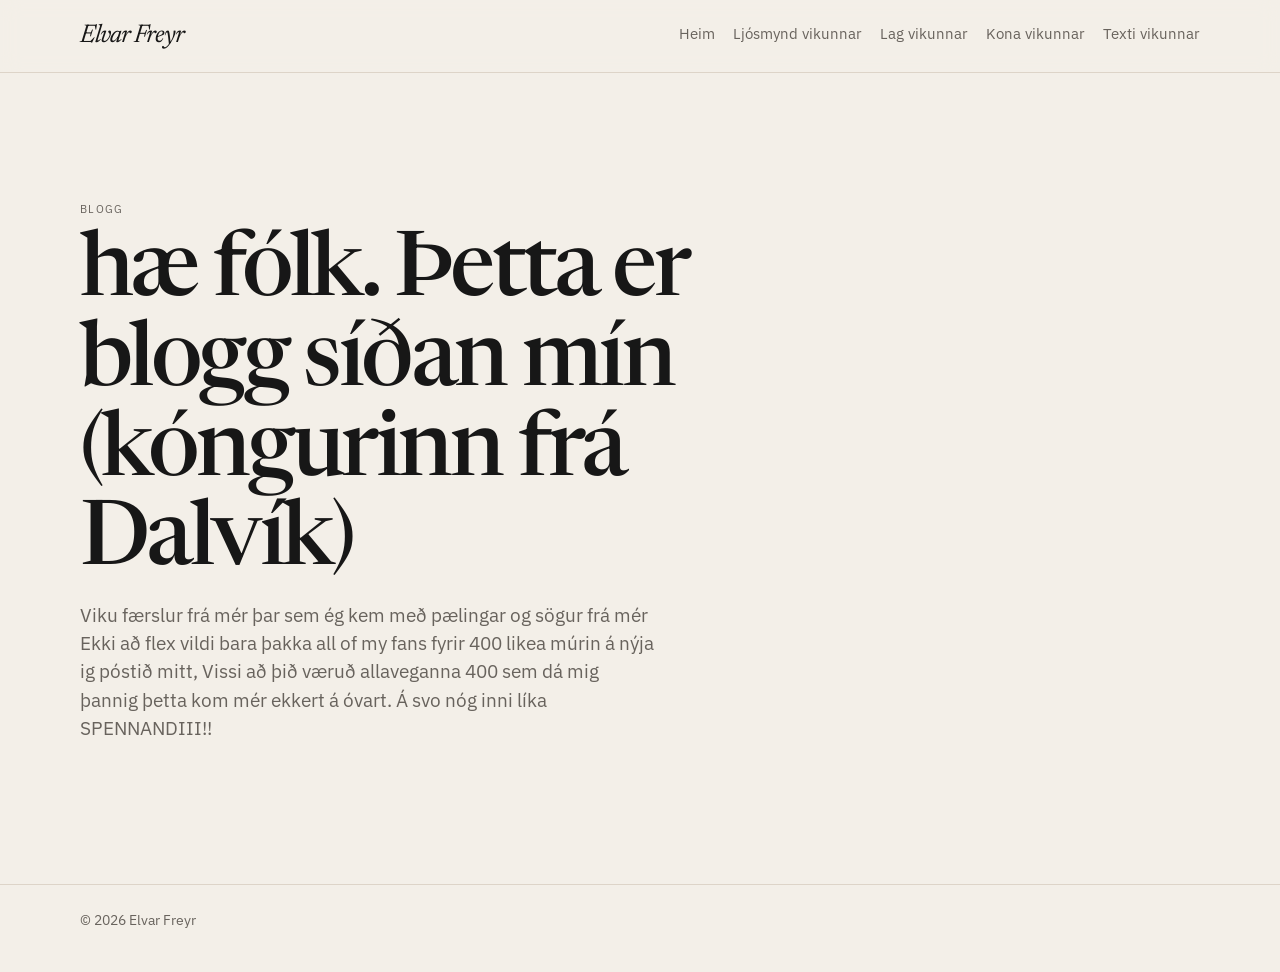
==== home/index.html @ 6b1883f8 "hh" ====
<!DOCTYPE html>
<html lang="is">
  <head>
    <meta charset="UTF-8" />
    <meta name="viewport" content="width=device-width, initial-scale=1.0" />
    <title>Elvar Freyr — Vikublogg</title>
    <link rel="icon" type="image/jpeg" href="../Images/profile.jpg" />
    <link rel="apple-touch-icon" href="../Images/profile.jpg" />
    <link rel="preconnect" href="https://fonts.googleapis.com" />
    <link rel="preconnect" href="https://fonts.gstatic.com" crossorigin />
    <link href="https://fonts.googleapis.com/css2?family=Newsreader:ital,wght@0,400;0,500;1,400;1,500&family=IBM+Plex+Sans:wght@400;500;600;700&display=swap" rel="stylesheet" />
    <link rel="stylesheet" href="../styles.css" />
  </head>
  <body>
    <header class="site-header">
      <div class="container">
        <a class="brand" href="../home/">Elvar Freyr</a>
        <nav class="site-nav" aria-label="Aðalvalmynd">
          <a href="../home/">Heim</a>
          <a href="../ljosmynd-vikunar/">Ljósmynd vikunnar</a>
          <a href="../lag-vikunar/">Lag vikunnar</a>
          <a href="../kona-vikunar/">Kona vikunnar</a>
          <a href="../texti-vikunar/">Texti vikunnar</a>
        </nav>
      </div>
    </header>

    <main class="page-shell">
      <section class="hero">
        <div class="container">
          <div id="homepage-content" class="home-intro"></div>
        </div>
      </section>
    </main>

    <footer class="page-footer">
      <div class="container">© 2026 Elvar Freyr</div>
    </footer>

    <script>
      fetch('../Textar/homepage.txt')
        .then((response) => {
          if (!response.ok) throw new Error('Text file not found');
          return response.text();
        })
        .then((text) => {
          const container = document.getElementById('homepage-content');
          if (!container) return;

          const paragraphs = text
            .split(/\n\s*\n/)
            .map((paragraph) => paragraph.trim())
            .filter(Boolean)
            .map((paragraph) => paragraph.replace(/\n/g, ' '));

          const first = paragraphs[0] || 'Elvar Freyr';
          const second = paragraphs[1] || 'Viku færslur frá mér';

          container.innerHTML = `
            <div class="home-intro-inner">
              <span class="eyebrow">Blogg</span>
              <h1>${first}</h1>
              <p class="lead">${second}</p>
            </div>
          `;
        })
        .catch(() => {
          const container = document.getElementById('homepage-content');
          if (container) container.innerHTML = '<p class="lead">Textinn er ekki tiltækur.</p>';
        });
    </script>
  </body>
</html>
---- styles.css ----
:root {
  --ink: #171717;
  --paper: #f3efe8;
  --panel: #f8f5ef;
  --line: #ddd4c8;
  --muted: #68635d;
  --song: #b46d38;
  --woman: #9d4b59;
  --text: #3d6172;
  --photo: #5c6b3f;
  --shadow: rgba(23, 23, 23, 0.08);
}

* { box-sizing: border-box; }

html { scroll-behavior: smooth; }

body {
  margin: 0;
  font-family: "IBM Plex Sans", Arial, sans-serif;
  background: var(--paper);
  color: var(--ink);
  line-height: 1.6;
}

a { color: inherit; text-decoration: none; }

img { max-width: 100%; display: block; }

.container {
  width: min(1120px, calc(100% - 32px));
  margin: 0 auto;
}

.site-header {
  position: sticky;
  top: 0;
  z-index: 20;
  background: rgba(243, 239, 232, 0.92);
  backdrop-filter: blur(10px);
  border-bottom: 1px solid var(--line);
}

.site-header .container {
  display: flex;
  align-items: center;
  justify-content: space-between;
  min-height: 72px;
  gap: 20px;
}

.brand {
  font-family: "Newsreader", Georgia, serif;
  font-style: italic;
  font-size: clamp(1.4rem, 2vw, 1.8rem);
  letter-spacing: -0.04em;
}

.site-nav {
  display: flex;
  align-items: center;
  gap: 18px;
  flex-wrap: wrap;
  font-size: 0.92rem;
  color: var(--muted);
}

.site-nav a {
  position: relative;
  padding-bottom: 4px;
}

.site-nav a::after {
  content: "";
  position: absolute;
  left: 0;
  bottom: 0;
  width: 100%;
  height: 1px;
  background: var(--ink);
  transform: scaleX(0);
  transform-origin: left;
  transition: transform 0.2s ease;
}

.site-nav a:hover::after,
.site-nav a:focus-visible::after {
  transform: scaleX(1);
}

.page-shell {
  padding: 56px 0 72px;
}

.hero {
  padding: 54px 0 70px;
}

.home-intro {
  max-width: 780px;
  padding-top: 18px;
}

.home-intro-inner {
  display: grid;
  gap: 12px;
}

.eyebrow {
  display: inline-block;
  margin-bottom: 0;
  font-size: 0.68rem;
  letter-spacing: 0.12em;
  text-transform: uppercase;
  color: var(--muted);
}

.hero h1, .feature-card h2, .entry h1, .entry h2 {
  font-family: "Newsreader", Georgia, serif;
  font-weight: 500;
  letter-spacing: -0.04em;
  line-height: 1;
}

.hero h1 {
  font-size: clamp(3.2rem, 7vw, 7rem);
  max-width: 760px;
  margin: 0;
}

.hero p.lead {
  max-width: 580px;
  margin: 0;
  font-size: clamp(1.02rem, 1.6vw, 1.18rem);
  color: var(--muted);
  line-height: 1.5;
}

.meta {
  margin-top: 18px;
  color: var(--muted);
  font-size: 0.8rem;
  letter-spacing: 0.08em;
  text-transform: uppercase;
}

.feature-grid {
  display: grid;
  grid-template-columns: repeat(2, minmax(0, 1fr));
  gap: 18px;
  margin-top: 42px;
}

.feature-card {
  background: var(--panel);
  border: 1px solid var(--line);
  border-radius: 18px;
  padding: 24px;
  box-shadow: 0 8px 24px var(--shadow);
}

.feature-card .tag {
  display: inline-block;
  margin-bottom: 10px;
  font-size: 0.72rem;
  letter-spacing: 0.1em;
  text-transform: uppercase;
  color: var(--song);
}

.feature-card h2 {
  font-size: clamp(1.8rem, 3vw, 2.6rem);
  margin: 0 0 10px;
}

.feature-card p {
  color: var(--muted);
  margin: 0 0 18px;
}

.button-row {
  display: flex;
  flex-wrap: wrap;
  gap: 12px;
}

.button {
  display: inline-flex;
  align-items: center;
  justify-content: center;
  min-height: 42px;
  padding: 0 16px;
  border-radius: 999px;
  border: 1px solid var(--line);
  background: #fff;
  font-size: 0.88rem;
  transition: transform 0.2s ease, border-color 0.2s ease;
}

.button:hover,
.button:focus-visible {
  transform: translateY(-1px);
  border-color: var(--ink);
}

.feature-card.song .tag { color: var(--song); }
.feature-card.text .tag { color: var(--text); }
.feature-card.person .tag { color: var(--woman); }
.feature-card.photo .tag { color: var(--photo); }

.entry {
  padding: 52px 0 70px;
}

.entry .container {
  max-width: 860px;
}

.single-entry .container {
  max-width: 980px;
}

.compact-header {
  margin-bottom: 18px;
}

.story-visual {
  width: 100%;
  min-height: 420px;
  border-radius: 18px;
  border: 1px solid var(--line);
  display: grid;
  place-items: center;
  font-size: 1.15rem;
  font-weight: 600;
  color: rgba(23, 23, 23, 0.7);
  margin-bottom: 18px;
  background-size: cover;
  background-position: center;
  background-repeat: no-repeat;
  overflow: hidden;
}

.story-visual-woman {
  background: linear-gradient(135deg, #e6c7d2, #a56d78);
}

.single-text-block {
  margin-top: 10px;
  padding-top: 10px;
  border-top: 1px solid var(--line);
}

.single-text-block p {
  margin: 0;
  font-size: 1.02rem;
  line-height: 1.8;
  color: #2d2d2b;
}

.entry-header {
  border-bottom: 1px solid var(--line);
  padding-bottom: 22px;
  margin-bottom: 28px;
}

.entry .eyebrow {
  color: var(--song);
}

.entry h1 {
  font-size: clamp(2.5rem, 5vw, 4rem);
  margin: 8px 0 14px;
}

.entry .details {
  display: flex;
  flex-wrap: wrap;
  gap: 18px;
  color: var(--muted);
  font-size: 0.82rem;
  letter-spacing: 0.08em;
  text-transform: uppercase;
}

.feature-illustration {
  width: 100%;
  aspect-ratio: 16 / 10;
  background: linear-gradient(135deg, #e7d5c1, #d89d69);
  border-radius: 18px;
  border: 1px solid var(--line);
  display: grid;
  place-items: center;
  color: rgba(23, 23, 23, 0.7);
  font-size: 1.1rem;
  font-weight: 600;
  margin-bottom: 26px;
}

.page-image {
  display: block;
  width: 100%;
  height: auto;
  object-fit: contain;
  object-position: center;
  border-radius: 18px;
  border: 1px solid var(--line);
  margin-bottom: 22px;
  background: #e7dfd2;
}

.entry p {
  font-size: 1.04rem;
  color: #2d2d2b;
  margin: 0 0 22px;
}

.quote {
  margin: 28px 0;
  padding: 22px 24px;
  border-left: 3px solid var(--song);
  background: rgba(180, 109, 56, 0.05);
  font-family: "Newsreader", Georgia, serif;
  font-size: clamp(1.3rem, 2vw, 1.8rem);
  line-height: 1.35;
}

.page-footer {
  border-top: 1px solid var(--line);
  padding: 24px 0 40px;
  color: var(--muted);
  font-size: 0.88rem;
}

@media (max-width: 720px) {
  .site-header .container {
    flex-direction: column;
    justify-content: center;
    padding: 12px 0 16px;
  }

  .feature-grid {
    grid-template-columns: 1fr;
  }

  .site-nav {
    justify-content: center;
  }
}
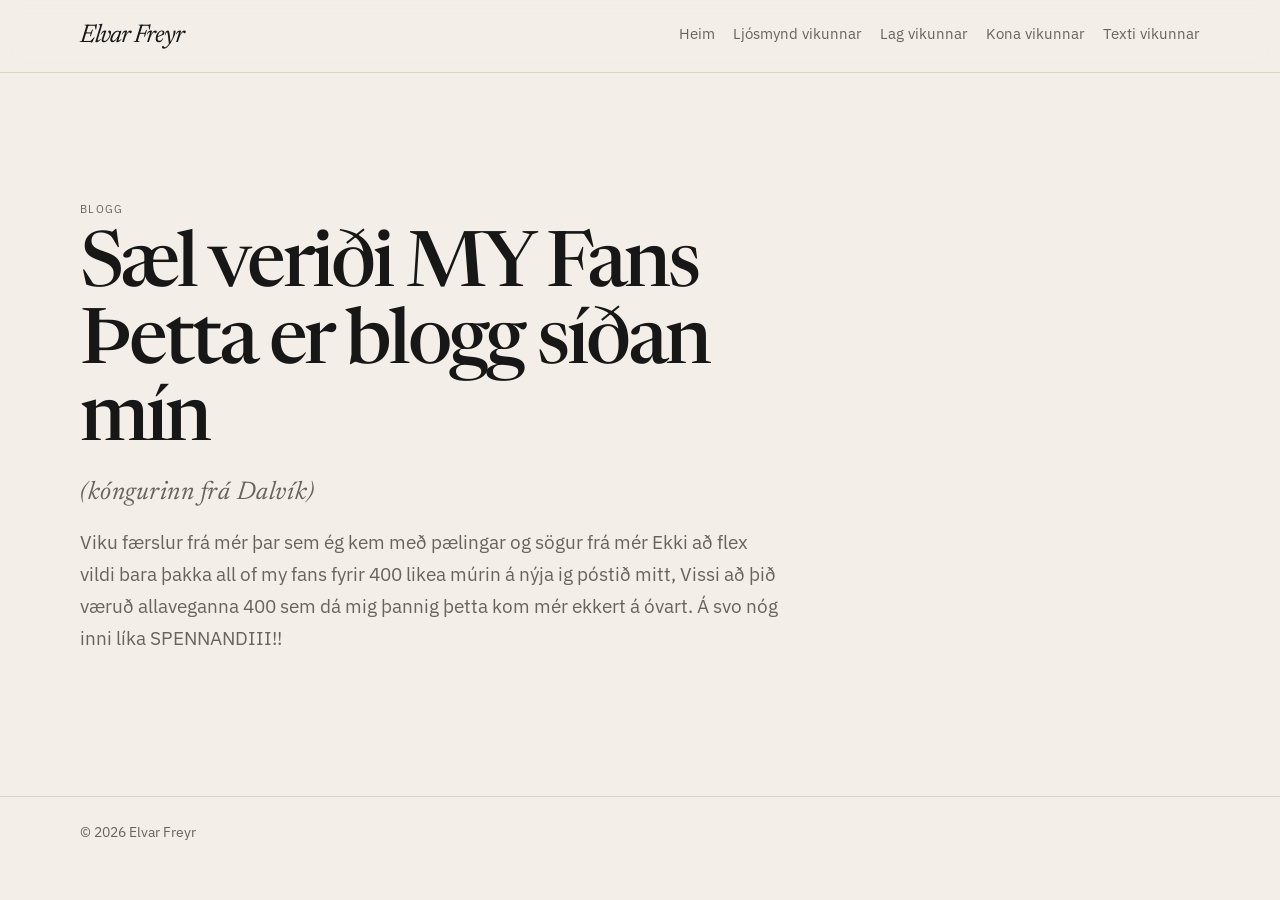
==== commit 659026e9: "ff" ====
--- a/home/index.html
+++ b/home/index.html
@@ -47,20 +47,22 @@
           const container = document.getElementById('homepage-content');
           if (!container) return;
 
-          const paragraphs = text
-            .split(/\n\s*\n/)
-            .map((paragraph) => paragraph.trim())
+          const lines = text
+            .split(/\n/)
+            .map((line) => line.trim())
             .filter(Boolean)
-            .map((paragraph) => paragraph.replace(/\n/g, ' '));
+            .map((line) => line.replace(/\s+/g, ' '));
 
-          const first = paragraphs[0] || 'Elvar Freyr';
-          const second = paragraphs[1] || 'Viku færslur frá mér';
+          const title = lines[0] || 'Elvar Freyr';
+          const subtitle = lines[1] || '(kóngurinn frá Dalvík)';
+          const body = lines.slice(2).join(' ');
 
           container.innerHTML = `
             <div class="home-intro-inner">
               <span class="eyebrow">Blogg</span>
-              <h1>${first}</h1>
-              <p class="lead">${second}</p>
+              <h1>${title}</h1>
+              <p class="byline">(${subtitle.replace(/[()]/g, '')})</p>
+              <p class="lead">${body || 'Viku færslur frá mér.'}</p>
             </div>
           `;
         })
--- a/styles.css
+++ b/styles.css
@@ -123,17 +123,27 @@
 }
 
 .hero h1 {
-  font-size: clamp(3.2rem, 7vw, 7rem);
+  font-size: clamp(3rem, 6vw, 6.2rem);
   max-width: 760px;
   margin: 0;
 }
 
+.byline {
+  margin: 0;
+  color: var(--muted);
+  font-size: clamp(1.18rem, 2vw, 1.6rem);
+  letter-spacing: 0.02em;
+  text-transform: none;
+  font-family: "Newsreader", Georgia, serif;
+  font-style: italic;
+}
+
 .hero p.lead {
-  max-width: 580px;
-  margin: 0;
-  font-size: clamp(1.02rem, 1.6vw, 1.18rem);
-  color: var(--muted);
-  line-height: 1.5;
+  max-width: 700px;
+  margin: 0;
+  font-size: clamp(0.98rem, 1.5vw, 1.18rem);
+  color: var(--muted);
+  line-height: 1.7;
 }
 
 .meta {
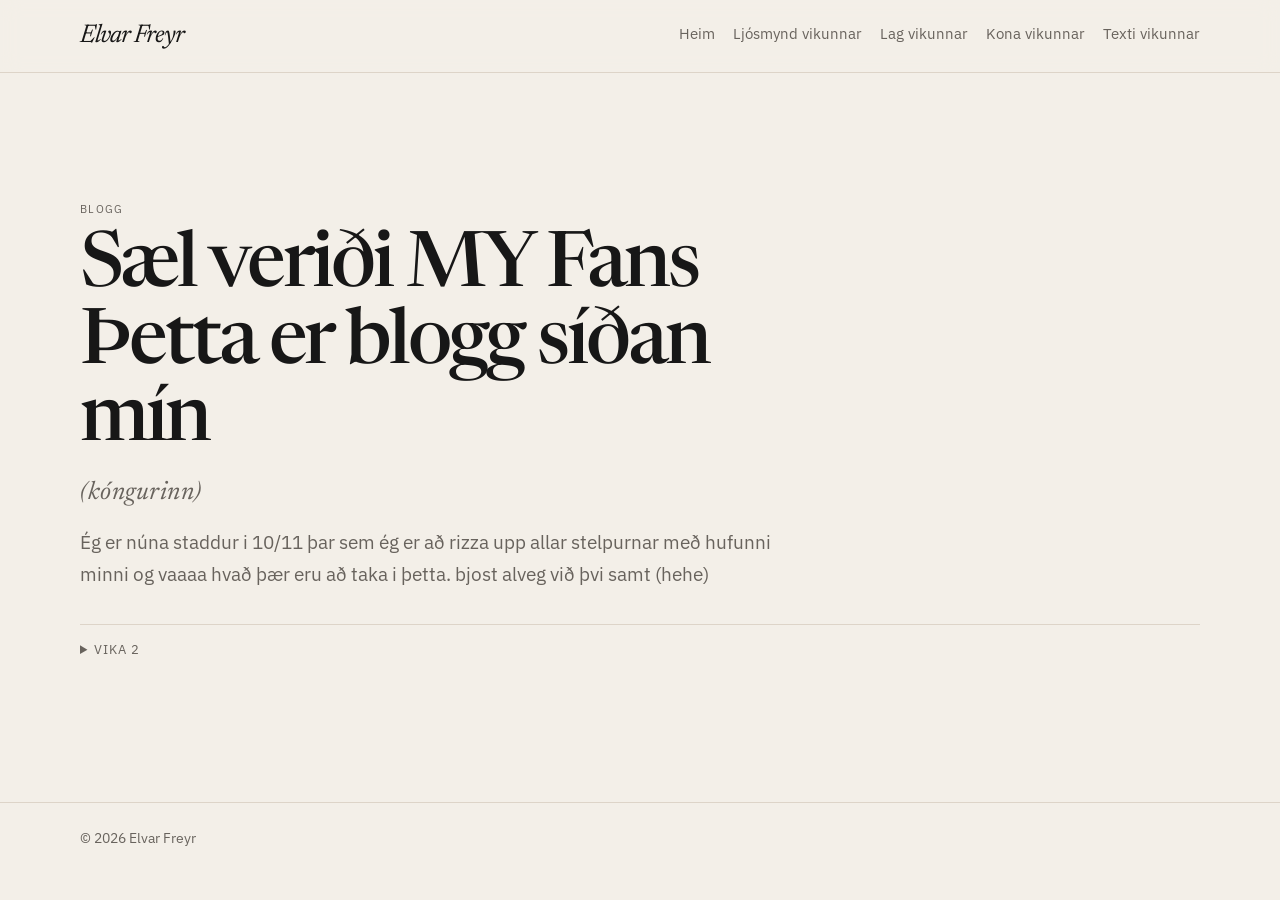
==== commit 56ce487c: "hh" ====
--- a/home/index.html
+++ b/home/index.html
@@ -29,6 +29,10 @@
       <section class="hero">
         <div class="container">
           <div id="homepage-content" class="home-intro"></div>
+          <details class="week-archive">
+            <summary>Vika 2</summary>
+            <div id="week-2-content" class="single-text-block"></div>
+          </details>
         </div>
       </section>
     </main>
@@ -71,5 +75,19 @@
           if (container) container.innerHTML = '<p class="lead">Textinn er ekki tiltækur.</p>';
         });
     </script>
+    <script>
+      fetch('../Textar/vika-2/homepage.txt')
+        .then((response) => response.text())
+        .then((text) => {
+          const container = document.getElementById('week-2-content');
+          if (!container) return;
+          container.innerHTML = text
+            .split(/\n\s*\n/)
+            .map((paragraph) => paragraph.trim())
+            .filter(Boolean)
+            .map((paragraph) => `<p>${paragraph.replace(/\n/g, ' ')}</p>`)
+            .join('');
+        });
+    </script>
   </body>
 </html>
--- a/styles.css
+++ b/styles.css
@@ -268,6 +268,24 @@
   color: #2d2d2b;
 }
 
+.week-archive {
+  margin-top: 34px;
+  border-top: 1px solid var(--line);
+  padding-top: 14px;
+}
+
+.week-archive summary {
+  cursor: pointer;
+  color: var(--muted);
+  font-size: 0.82rem;
+  letter-spacing: 0.08em;
+  text-transform: uppercase;
+}
+
+.week-archive .single-text-block {
+  margin-top: 14px;
+}
+
 .entry-header {
   border-bottom: 1px solid var(--line);
   padding-bottom: 22px;
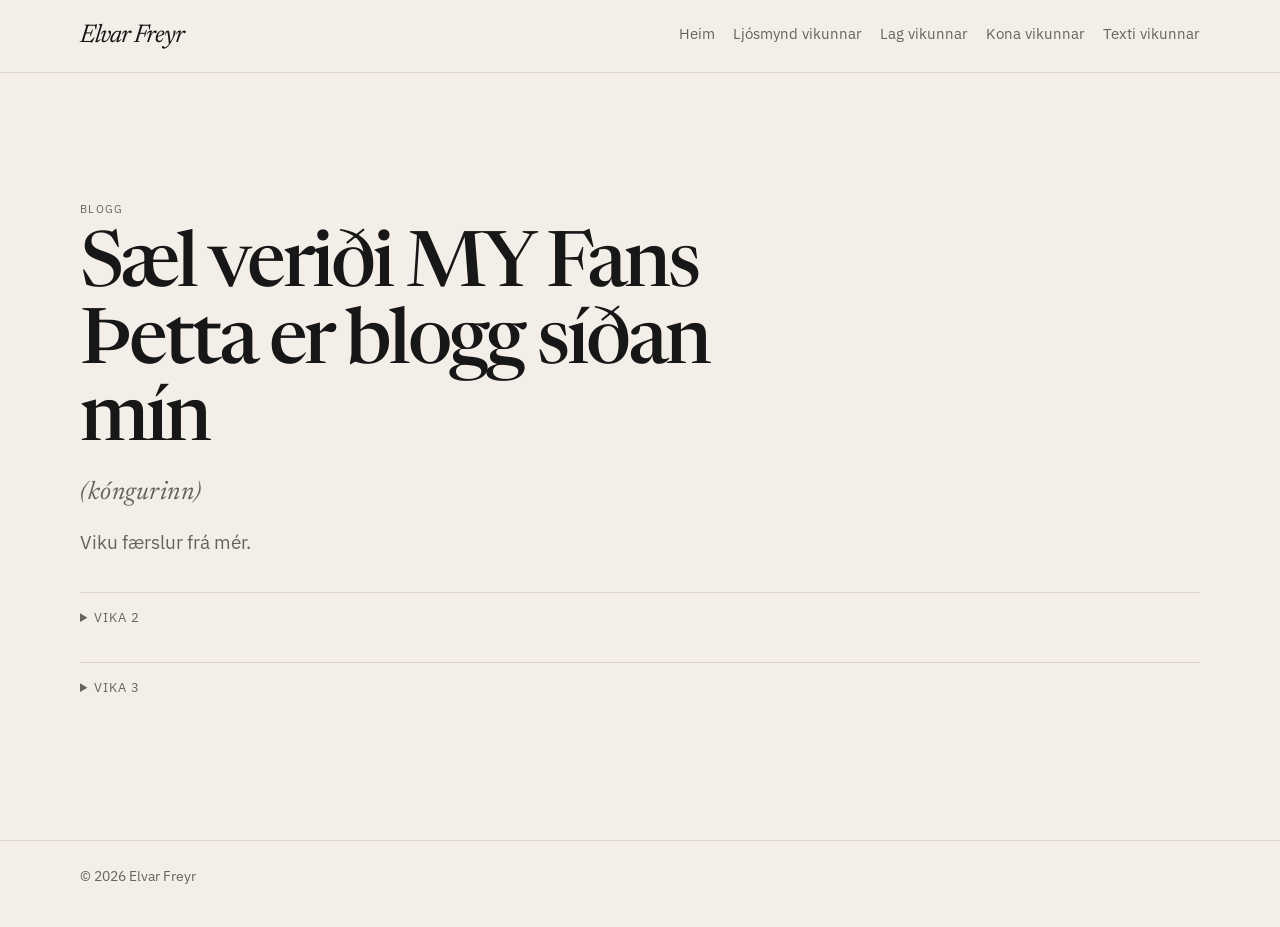
==== commit 420204ca: "vika 4" ====
--- a/home/index.html
+++ b/home/index.html
@@ -32,6 +32,10 @@
           <details class="week-archive">
             <summary>Vika 2</summary>
             <div id="week-2-content" class="single-text-block"></div>
+          </details>
+          <details class="week-archive">
+            <summary>Vika 3</summary>
+            <div id="week-3-content" class="single-text-block"></div>
           </details>
         </div>
       </section>
@@ -89,5 +93,19 @@
             .join('');
         });
     </script>
+    <script>
+      fetch('../Textar/vika-3/homepage.txt')
+        .then((response) => response.text())
+        .then((text) => {
+          const container = document.getElementById('week-3-content');
+          if (!container) return;
+          container.innerHTML = text
+            .split(/\n\s*\n/)
+            .map((paragraph) => paragraph.trim())
+            .filter(Boolean)
+            .map((paragraph) => `<p>${paragraph.replace(/\n/g, ' ')}</p>`)
+            .join('');
+        });
+    </script>
   </body>
 </html>
--- a/styles.css
+++ b/styles.css
@@ -282,6 +282,16 @@
   text-transform: uppercase;
 }
 
+.archive-image {
+  display: block;
+  width: 100%;
+  max-width: 720px;
+  height: auto;
+  margin-top: 16px;
+  border: 1px solid var(--line);
+  border-radius: 12px;
+}
+
 .week-archive .single-text-block {
   margin-top: 14px;
 }
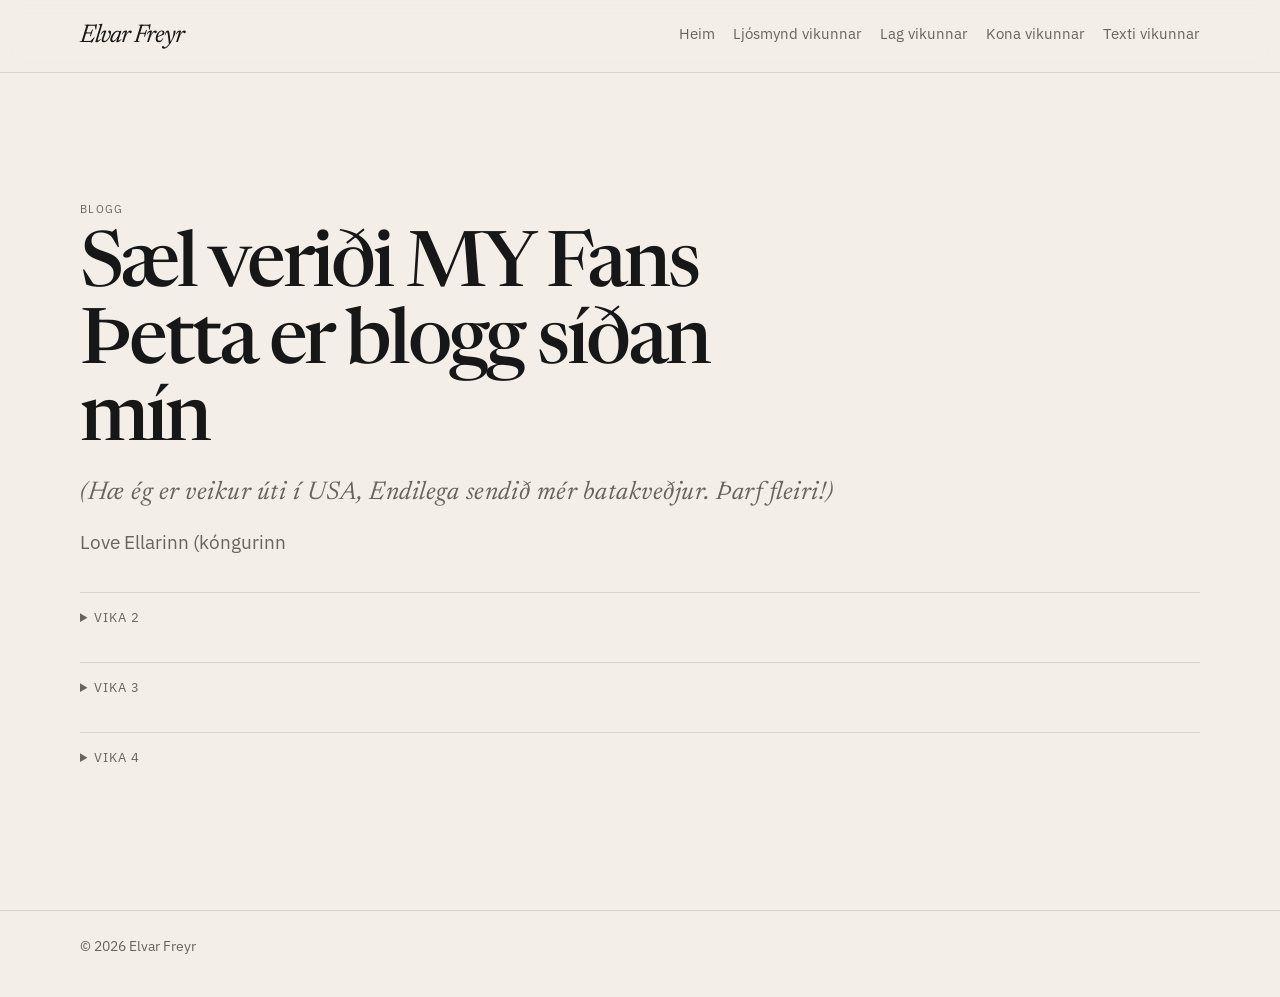
==== commit a7874bb0: "vika 4" ====
--- a/home/index.html
+++ b/home/index.html
@@ -36,6 +36,10 @@
           <details class="week-archive">
             <summary>Vika 3</summary>
             <div id="week-3-content" class="single-text-block"></div>
+          </details>
+          <details class="week-archive">
+            <summary>Vika 4</summary>
+            <div id="week-4-content" class="single-text-block"></div>
           </details>
         </div>
       </section>
@@ -107,5 +111,19 @@
             .join('');
         });
     </script>
+    <script>
+      fetch('../Textar/vika-4/homepage.txt')
+        .then((response) => response.text())
+        .then((text) => {
+          const container = document.getElementById('week-4-content');
+          if (!container) return;
+          container.innerHTML = text
+            .split(/\n\s*\n/)
+            .map((paragraph) => paragraph.trim())
+            .filter(Boolean)
+            .map((paragraph) => `<p>${paragraph.replace(/\n/g, ' ')}</p>`)
+            .join('');
+        });
+    </script>
   </body>
 </html>
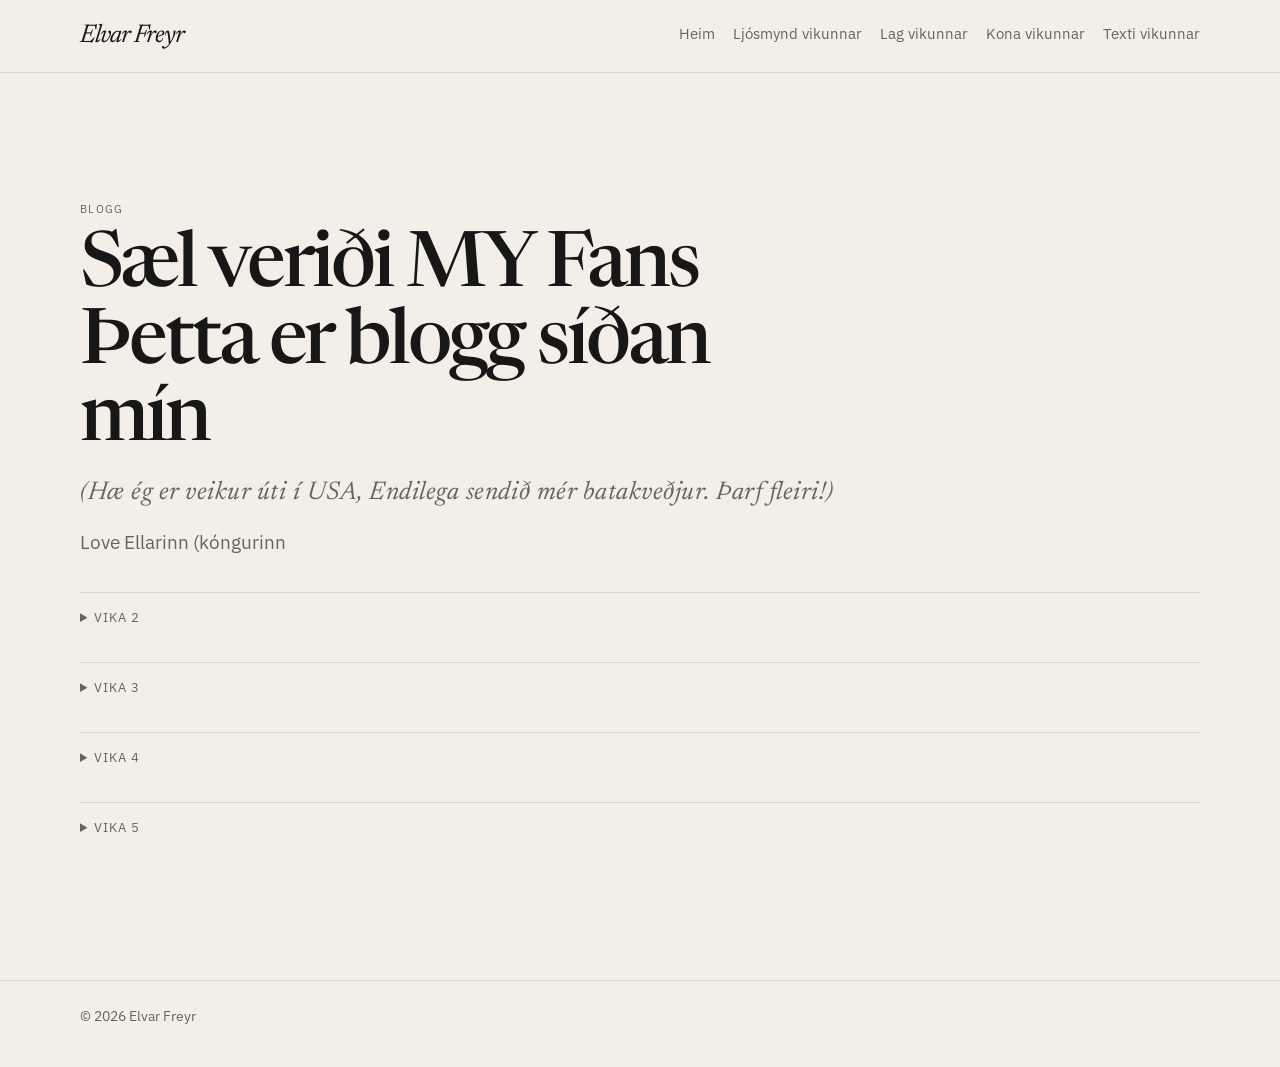
==== commit 99d3aa66: "vika 6" ====
--- a/home/index.html
+++ b/home/index.html
@@ -40,6 +40,10 @@
           <details class="week-archive">
             <summary>Vika 4</summary>
             <div id="week-4-content" class="single-text-block"></div>
+          </details>
+          <details class="week-archive">
+            <summary>Vika 5</summary>
+            <div id="week-5-content" class="single-text-block"></div>
           </details>
         </div>
       </section>
@@ -125,5 +129,19 @@
             .join('');
         });
     </script>
+    <script>
+      fetch('../Textar/vika-5/homepage.txt')
+        .then((response) => response.text())
+        .then((text) => {
+          const container = document.getElementById('week-5-content');
+          if (!container) return;
+          container.innerHTML = text
+            .split(/\n\s*\n/)
+            .map((paragraph) => paragraph.trim())
+            .filter(Boolean)
+            .map((paragraph) => `<p>${paragraph.replace(/\n/g, ' ')}</p>`)
+            .join('');
+        });
+    </script>
   </body>
 </html>
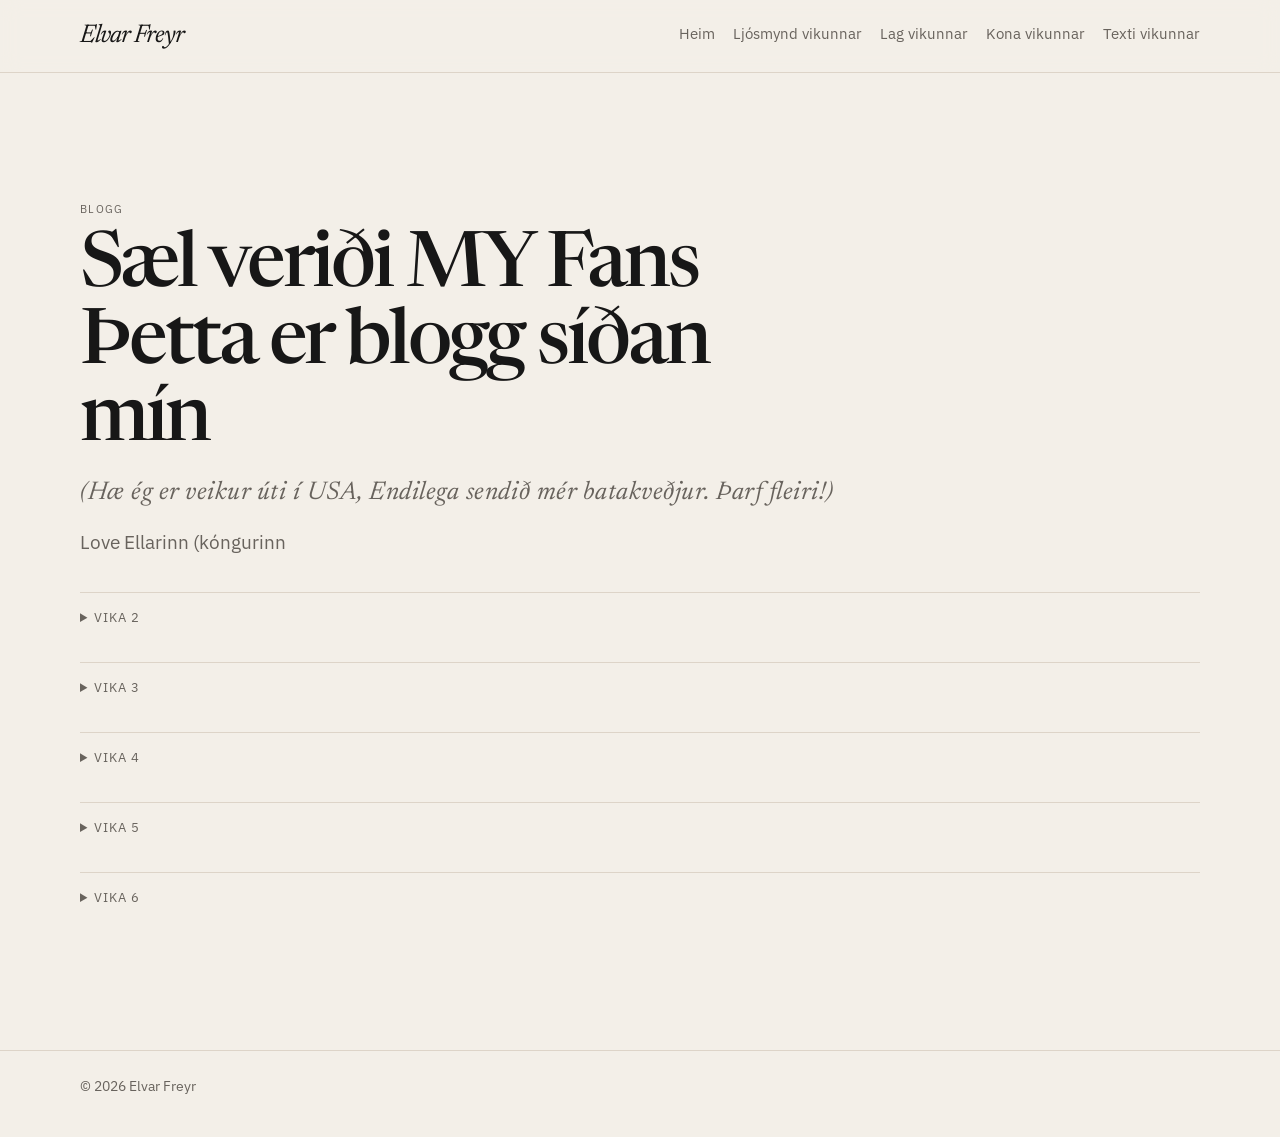
==== commit 53171d7c: "vika 7" ====
--- a/home/index.html
+++ b/home/index.html
@@ -44,6 +44,10 @@
           <details class="week-archive">
             <summary>Vika 5</summary>
             <div id="week-5-content" class="single-text-block"></div>
+          </details>
+          <details class="week-archive">
+            <summary>Vika 6</summary>
+            <div id="week-6-content" class="single-text-block"></div>
           </details>
         </div>
       </section>
@@ -143,5 +147,19 @@
             .join('');
         });
     </script>
+    <script>
+      fetch('../Textar/vika-6/homepage.txt')
+        .then((response) => response.text())
+        .then((text) => {
+          const container = document.getElementById('week-6-content');
+          if (!container) return;
+          container.innerHTML = text
+            .split(/\n\s*\n/)
+            .map((paragraph) => paragraph.trim())
+            .filter(Boolean)
+            .map((paragraph) => `<p>${paragraph.replace(/\n/g, ' ')}</p>`)
+            .join('');
+        });
+    </script>
   </body>
 </html>
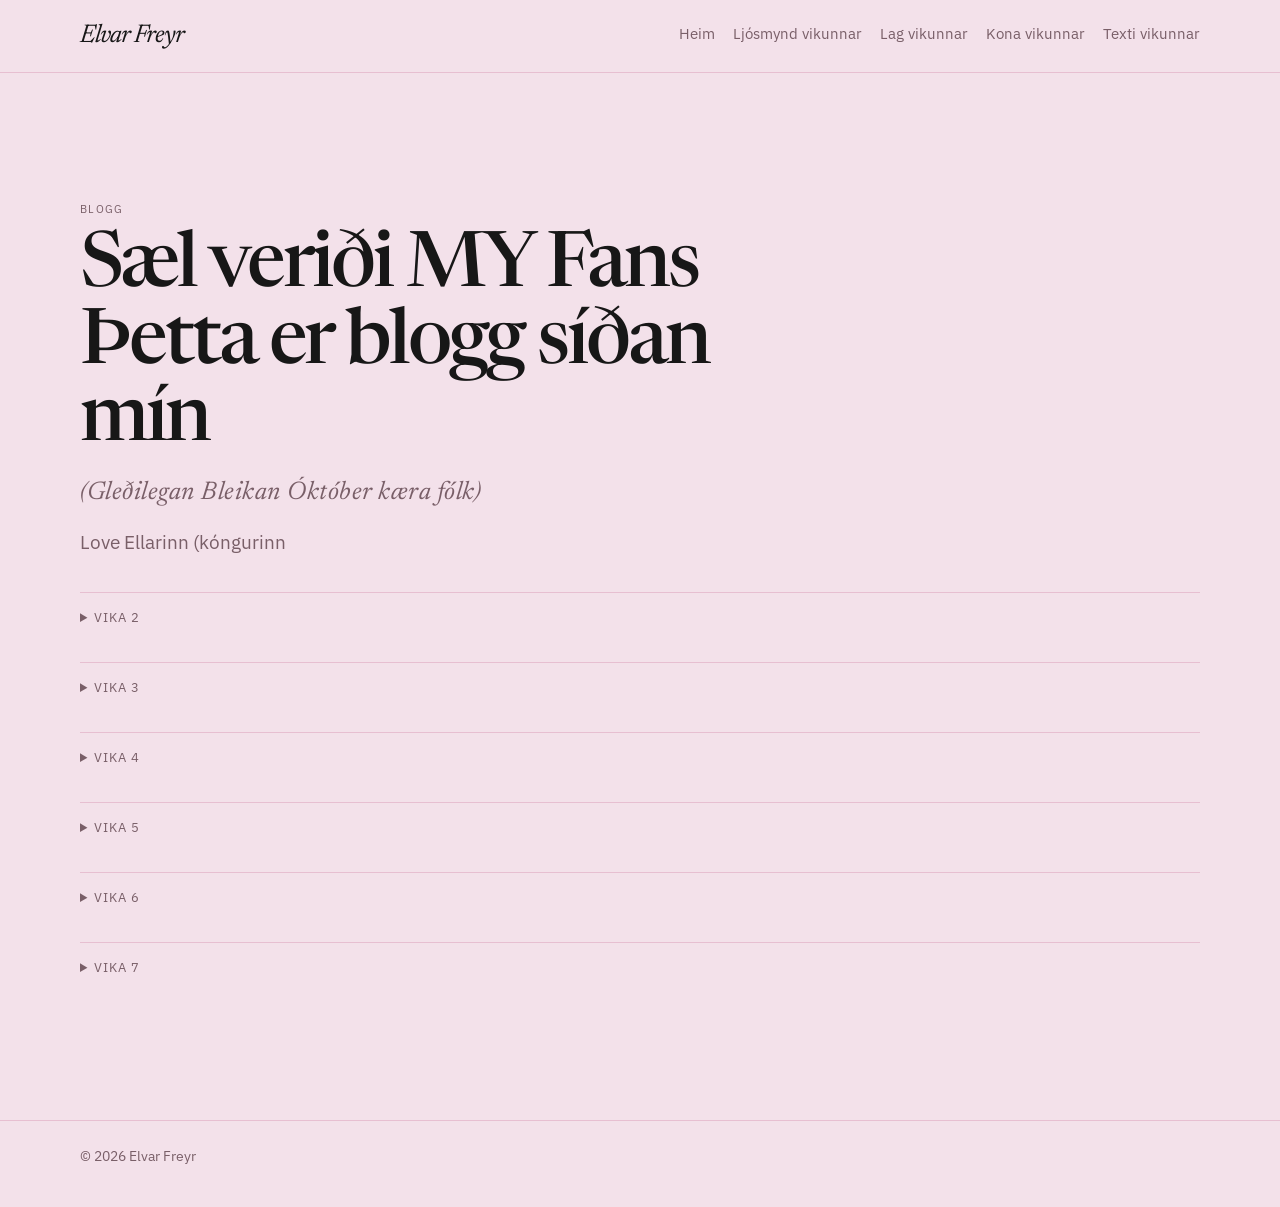
==== commit 7bc7ddaa: "vika 7" ====
--- a/home/index.html
+++ b/home/index.html
@@ -48,6 +48,10 @@
           <details class="week-archive">
             <summary>Vika 6</summary>
             <div id="week-6-content" class="single-text-block"></div>
+          </details>
+          <details class="week-archive">
+            <summary>Vika 7</summary>
+            <div id="week-7-content" class="single-text-block"></div>
           </details>
         </div>
       </section>
@@ -161,5 +165,19 @@
             .join('');
         });
     </script>
+    <script>
+      fetch('../Textar/vika-7/homepage.txt')
+        .then((response) => response.text())
+        .then((text) => {
+          const container = document.getElementById('week-7-content');
+          if (!container) return;
+          container.innerHTML = text
+            .split(/\n\s*\n/)
+            .map((paragraph) => paragraph.trim())
+            .filter(Boolean)
+            .map((paragraph) => `<p>${paragraph.replace(/\n/g, ' ')}</p>`)
+            .join('');
+        });
+    </script>
   </body>
 </html>
--- a/styles.css
+++ b/styles.css
@@ -1,14 +1,14 @@
 :root {
   --ink: #171717;
-  --paper: #f3efe8;
-  --panel: #f8f5ef;
-  --line: #ddd4c8;
-  --muted: #68635d;
+  --paper: #f3e1ea;
+  --panel: #fff8fb;
+  --line: #e7bfd1;
+  --muted: #795f68;
   --song: #b46d38;
   --woman: #9d4b59;
   --text: #3d6172;
   --photo: #5c6b3f;
-  --shadow: rgba(23, 23, 23, 0.08);
+  --shadow: rgba(112, 75, 90, 0.1);
 }
 
 * { box-sizing: border-box; }
@@ -36,7 +36,7 @@
   position: sticky;
   top: 0;
   z-index: 20;
-  background: rgba(243, 239, 232, 0.92);
+  background: rgba(243, 225, 234, 0.94);
   backdrop-filter: blur(10px);
   border-bottom: 1px solid var(--line);
 }
